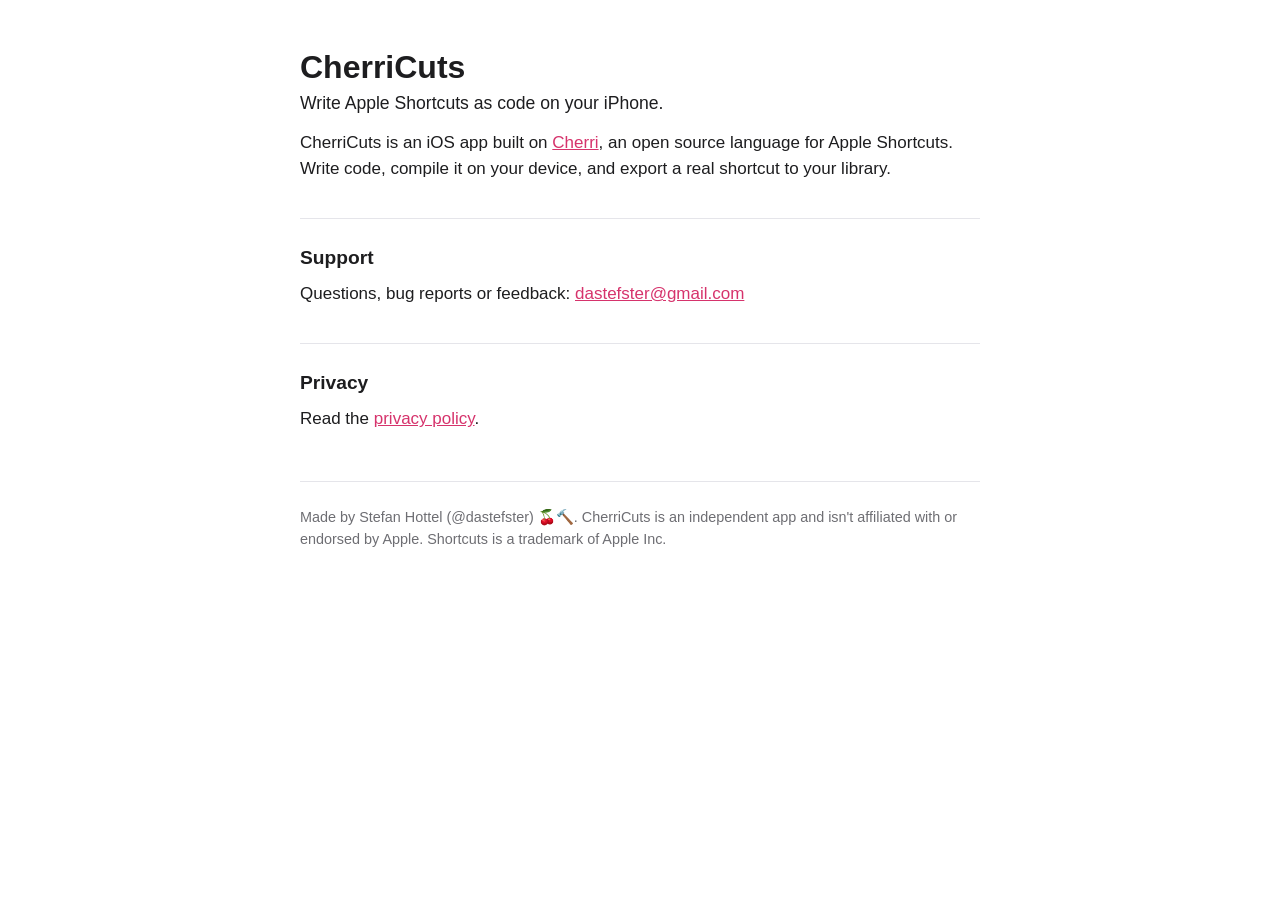
==== index.html @ 0446c312 "Add CherriCuts landing page and privacy policy Co-Authored-By: Claude Sonnet 5.5 <noreply@anthropic." ====
<!doctype html>
<html lang="en">
<head>
<meta charset="utf-8">
<meta name="viewport" content="width=device-width, initial-scale=1">
<title>CherriCuts</title>
<link rel="stylesheet" href="style.css">
</head>
<body>
<main>
<h1>CherriCuts</h1>
<p class="lead">Write Apple Shortcuts as code on your iPhone.</p>

<p>CherriCuts is an iOS app built on <a href="https://cherrilang.org">Cherri</a>, an open source language for Apple Shortcuts. Write code, compile it on your device, and export a real shortcut to your library.</p>

<h2>Support</h2>
<p>Questions, bug reports or feedback: <a href="mailto:dastefster@gmail.com">dastefster@gmail.com</a></p>

<h2>Privacy</h2>
<p>Read the <a href="privacy.html">privacy policy</a>.</p>

<footer>
<p>Made by Stefan Hottel (@dastefster) 🍒🔨. CherriCuts is an independent app and isn't affiliated with or endorsed by Apple. Shortcuts is a trademark of Apple Inc.</p>
</footer>
</main>
</body>
</html>
---- style.css ----
:root {
  --bg: #ffffff;
  --text: #1d1d1f;
  --muted: #6e6e73;
  --accent: #d6336c;
  --rule: #e5e5ea;
}
@media (prefers-color-scheme: dark) {
  :root {
    --bg: #000000;
    --text: #f2f2f7;
    --muted: #98989d;
    --accent: #ff6b9d;
    --rule: #2c2c2e;
  }
}
* { box-sizing: border-box; }
body {
  margin: 0;
  padding: 0 16px;
  background: var(--bg);
  color: var(--text);
  font: 17px/1.55 -apple-system, BlinkMacSystemFont, "SF Pro Text", "Helvetica Neue", Arial, sans-serif;
}
main { max-width: 680px; margin: 0 auto; padding: 48px 0 64px; }
h1 { font-size: 2rem; line-height: 1.2; margin: 0 0 4px; }
h2 { font-size: 1.2rem; margin: 36px 0 8px; padding-top: 24px; border-top: 1px solid var(--rule); }
p, li { margin: 0 0 12px; }
ul { padding-left: 22px; }
a { color: var(--accent); }
.muted { color: var(--muted); font-size: 0.95rem; }
.lead { font-size: 1.1rem; }
footer { margin-top: 48px; padding-top: 24px; border-top: 1px solid var(--rule); color: var(--muted); font-size: 0.9rem; }
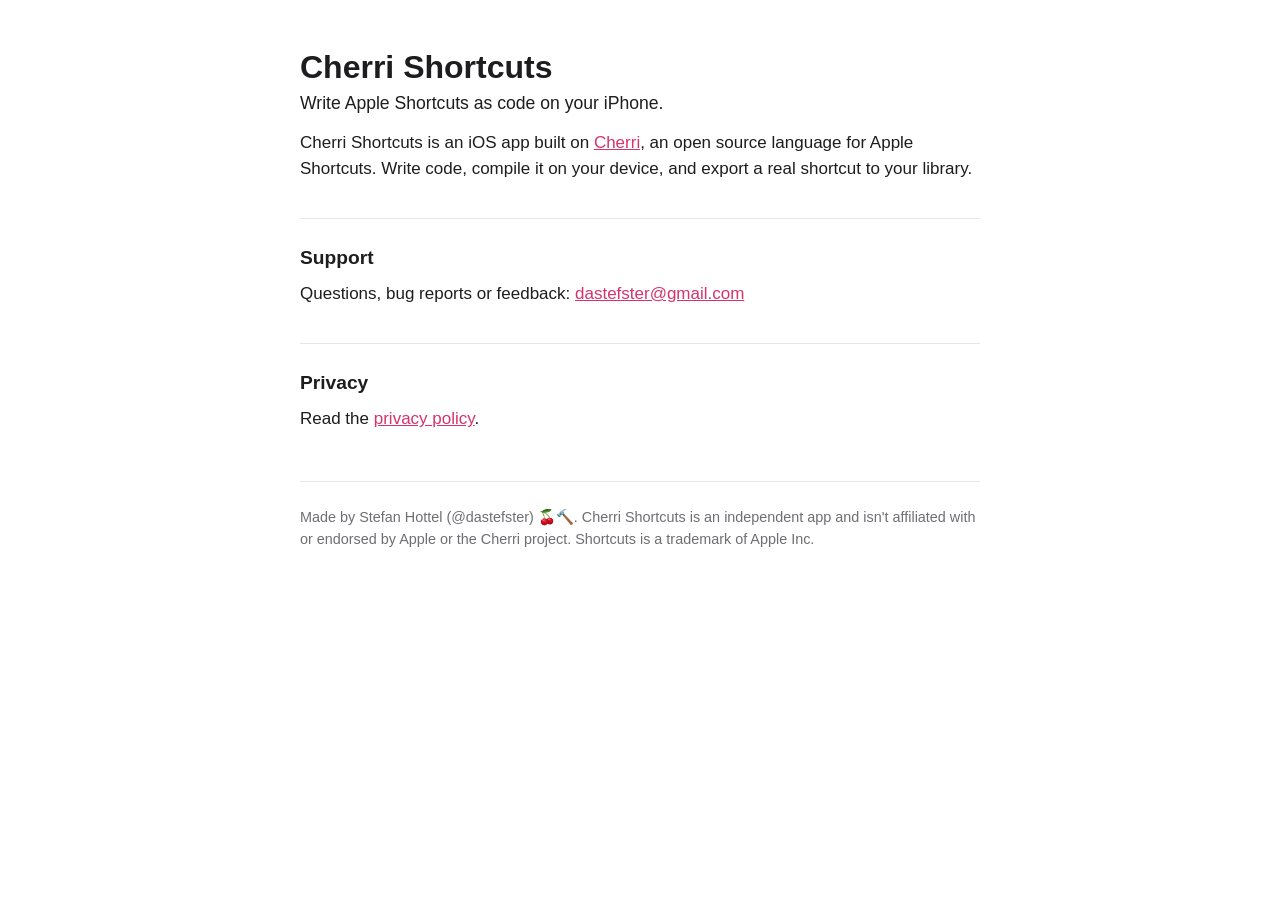
==== commit 159cec93: "Rename to Cherri Shortcuts; add feedback form section to privacy policy" ====
--- a/index.html
+++ b/index.html
@@ -3,15 +3,15 @@
 <head>
 <meta charset="utf-8">
 <meta name="viewport" content="width=device-width, initial-scale=1">
-<title>CherriCuts</title>
+<title>Cherri Shortcuts</title>
 <link rel="stylesheet" href="style.css">
 </head>
 <body>
 <main>
-<h1>CherriCuts</h1>
+<h1>Cherri Shortcuts</h1>
 <p class="lead">Write Apple Shortcuts as code on your iPhone.</p>
 
-<p>CherriCuts is an iOS app built on <a href="https://cherrilang.org">Cherri</a>, an open source language for Apple Shortcuts. Write code, compile it on your device, and export a real shortcut to your library.</p>
+<p>Cherri Shortcuts is an iOS app built on <a href="https://cherrilang.org">Cherri</a>, an open source language for Apple Shortcuts. Write code, compile it on your device, and export a real shortcut to your library.</p>
 
 <h2>Support</h2>
 <p>Questions, bug reports or feedback: <a href="mailto:dastefster@gmail.com">dastefster@gmail.com</a></p>
@@ -20,7 +20,7 @@
 <p>Read the <a href="privacy.html">privacy policy</a>.</p>
 
 <footer>
-<p>Made by Stefan Hottel (@dastefster) 🍒🔨. CherriCuts is an independent app and isn't affiliated with or endorsed by Apple. Shortcuts is a trademark of Apple Inc.</p>
+<p>Made by Stefan Hottel (@dastefster) 🍒🔨. Cherri Shortcuts is an independent app and isn't affiliated with or endorsed by Apple or the Cherri project. Shortcuts is a trademark of Apple Inc.</p>
 </footer>
 </main>
 </body>
